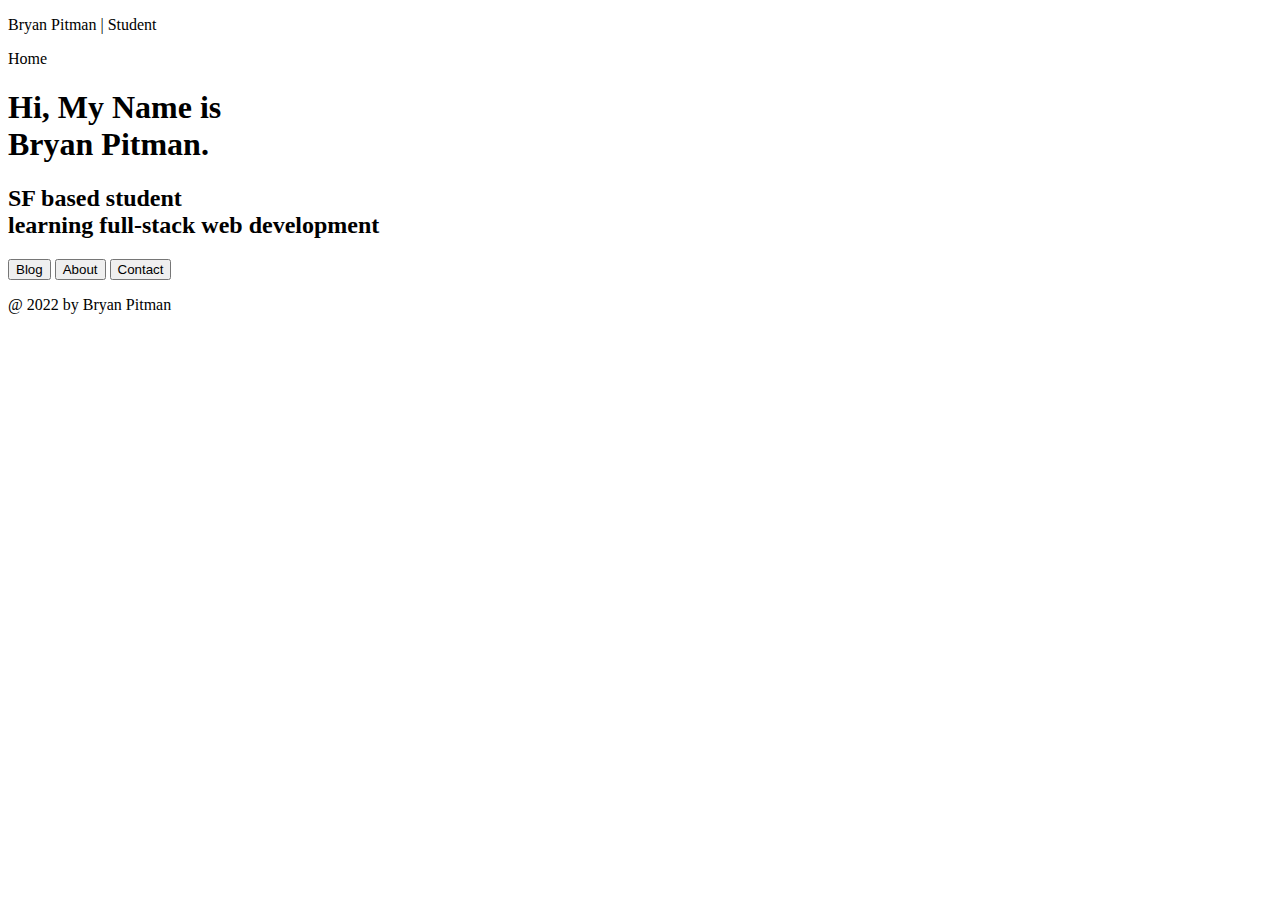
==== index.html @ b02230cf "added html pages" ====
<!DOCTYPE html>
<html lang="en">
  <head>
    <meta charset="UTF-8">
    <meta http-equiv="X-UA-Compatible" content="IE=edge">
    <meta name="viewport" content="width=device-width, initial-scale=1.0">
    <title>Bryan Pitman</title>
    <link rel="stylesheet" href="css/style.css">
  </head>
  <body>
    <header>
      <section id="headerLeft">
        <p>Bryan Pitman | Student</p>
      </section>
     <section id="headerRight">
        <p>Home</p>
      </section>


    </header>
    <main>
      <section>
        <h1>Hi, My Name is <br> Bryan Pitman. </h1>
        <h2>SF based student <br> learning full-stack web development</h2>
        <button>Blog</button>
        <button>About</button>
        <button>Contact</button>

      </section>
    </main>
    <footer>
      <section id="footerTop"> </section>
      <p>@ 2022 by Bryan Pitman</p>
    </footer>
  <script type="text/javascript" src="js/main.js"></script>

  </body>
</html>
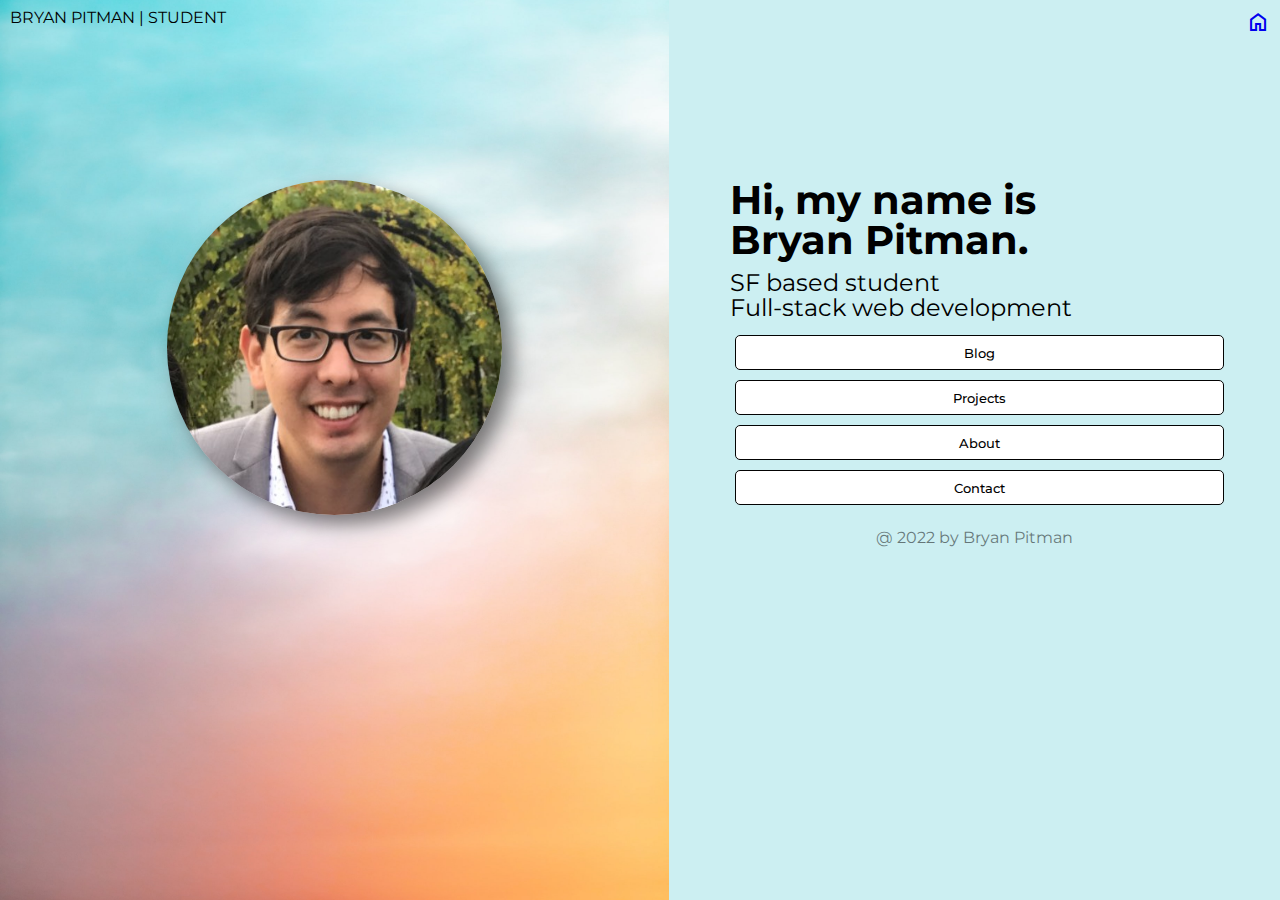
==== commit 37877392: "finished index, wip about" ====
--- a/index.html
+++ b/index.html
@@ -6,32 +6,62 @@
     <meta name="viewport" content="width=device-width, initial-scale=1.0">
     <title>Bryan Pitman</title>
     <link rel="stylesheet" href="css/style.css">
+    <link rel="preconnect" href="https://fonts.googleapis.com">
+    <link rel="preconnect" href="https://fonts.gstatic.com" crossorigin>
+    <link href="https://fonts.googleapis.com/css2?family=Montserrat+Alternates&family=Montserrat:wght@400;500;900&family=Roboto&display=swap" rel="stylesheet">
+    <link rel="stylesheet" href="https://fonts.googleapis.com/css2?family=Material+Symbols+Outlined:opsz,wght,FILL,GRAD@48,400,0,0" />
   </head>
   <body>
     <header>
-      <section id="headerLeft">
+      <!-- <section id="headerLeft">
         <p>Bryan Pitman | Student</p>
-      </section>
-     <section id="headerRight">
+      </section> -->
+     <!-- <section id="headerRight">
         <p>Home</p>
-      </section>
+      </section> -->
+
+
 
 
     </header>
     <main>
-      <section>
-        <h1>Hi, My Name is <br> Bryan Pitman. </h1>
-        <h2>SF based student <br> learning full-stack web development</h2>
-        <button>Blog</button>
-        <button>About</button>
-        <button>Contact</button>
+
+      <section id="visualAid">
+        <div class="nameHeader">
+          <p>BRYAN PITMAN | STUDENT</p>
+        </div>
+        <img id='me' src="/photos/photome.jpg" alt="personal photo">
+
+
+      </section>
+      <section id="mainContent">
+        <nav>
+          <a href="index.html"><span class="material-symbols-outlined">
+            home
+            </span></a>
+          <!-- <a href="contact.html">Contact</a>
+          <a href="about.html">About</a> -->
+        </nav>
+        <section class="detailsWrapper">
+          <h1>Hi, my name is <br> Bryan Pitman.  </h1>
+          <span class="subtitle">SF based student
+          <br>Full-stack web development</span>
+
+          <div class="buttons">
+            <a class="buttonLink" href="blog.html"><button>Blog</button></a>
+            <a class="buttonLink" href="projects.html"><button>Projects</button></a>
+            <a class="buttonLink" href="about.html"><button>About</button></a>
+            <a class="buttonLink" href="contact.html"><button>Contact</button></a>
+          </div>
+        </section>
+        <footer>
+          <section id="footerTop"> </section>
+          <p>@ 2022 by Bryan Pitman</p>
+        </footer>
 
       </section>
     </main>
-    <footer>
-      <section id="footerTop"> </section>
-      <p>@ 2022 by Bryan Pitman</p>
-    </footer>
+
   <script type="text/javascript" src="js/main.js"></script>
 
   </body>
--- a/css/style.css
+++ b/css/style.css
@@ -0,0 +1,159 @@
+/* I used meyer reset on lines 1 -49
+   http://meyerweb.com/eric/tools/css/reset/
+   v2.0 | 20110126
+   License: none (public domain)
+*/
+
+html, body, div, span, applet, object, iframe,
+h1, h2, h3, h4, h5, h6, p, blockquote, pre,
+a, abbr, acronym, address, big, cite, code,
+del, dfn, em, img, ins, kbd, q, s, samp,
+small, strike, strong, sub, sup, tt, var,
+b, u, i, center,
+dl, dt, dd, ol, ul, li,
+fieldset, form, label, legend,
+table, caption, tbody, tfoot, thead, tr, th, td,
+article, aside, canvas, details, embed,
+figure, figcaption, footer, header, hgroup,
+menu, nav, output, ruby, section, summary,
+time, mark, audio, video {
+	margin: 0;
+	padding: 0;
+	border: 0;
+	font-size: 100%;
+	font: inherit;
+	vertical-align: baseline;
+}
+/* HTML5 display-role reset for older browsers */
+article, aside, details, figcaption, figure,
+footer, header, hgroup, menu, nav, section {
+	display: block;
+}
+body {
+	line-height: 1;
+}
+ol, ul {
+	list-style: none;
+}
+blockquote, q {
+	quotes: none;
+}
+blockquote:before, blockquote:after,
+q:before, q:after {
+	content: '';
+	content: none;
+}
+table {
+	border-collapse: collapse;
+	border-spacing: 0;
+}
+
+nav {
+    height: 20%;
+    width: 100%;
+    display: flex;
+    justify-content: flex-end;
+    font-family: 'Montserrat', sans-serif;
+}
+
+nav a {
+    margin: 10px;
+    text-decoration: none;
+}
+
+main {
+    min-height: 100vh;
+    display:flex;
+}
+
+#visualAid {
+    display: flex;
+    flex-direction: column;
+    flex-grow: 1;
+    align-items:center;
+    font-family: 'Montserrat', sans-serif;
+    background: url(/photos/multicolor.jpg);
+    background-repeat: no-repeat;
+    background-position: 50% 50%;
+    background-size:cover;
+}
+
+.nameHeader {
+    height: 20%;
+    width: 100%;
+}
+
+.nameHeader p {
+    margin: 10px;
+}
+
+#me {
+
+    border-radius: 50%;
+    box-shadow: 10px 10px 20px 0px rgb(0, 0, 0, 50%);
+    width: 50%;
+  }
+
+.detailsWrapper {
+    display: flex;
+    flex-direction: column;
+    width: 80%;
+}
+
+#mainContent {
+    flex-grow: 1;
+    align-items: center;
+    display: flex;
+    flex-direction: column;
+    background-color: rgb(204, 239, 242) ;
+    font-family: 'Montserrat', sans-serif;
+
+}
+
+h1 {
+    display: flex;
+    font-size: 2.5em;
+    font-weight: 700;
+}
+
+.subtitle {
+    margin: 10px 0px;
+    font-size: 1.5em;
+    line-height: 25px;
+}
+
+.buttons {
+    display: flex;
+    flex-direction: column;
+    align-items: center;
+}
+
+.buttonLink {
+    width: 100%;
+}
+
+a button {
+
+    border-radius: 5px;
+    font-family: 'Montserrat', sans-serif;
+    font-weight:500;
+    width: 100%;
+    height: 35px;
+    margin: 5px;
+    border: 1px solid #030303;
+    color: black;
+    background-color: white;
+    border-radius:5px
+  }
+
+  button:hover {
+    background-color:black;
+    color: white;
+    transition: 0.1s;
+}
+
+  footer{
+    padding-top: 20px;
+    opacity: 50%;
+
+  }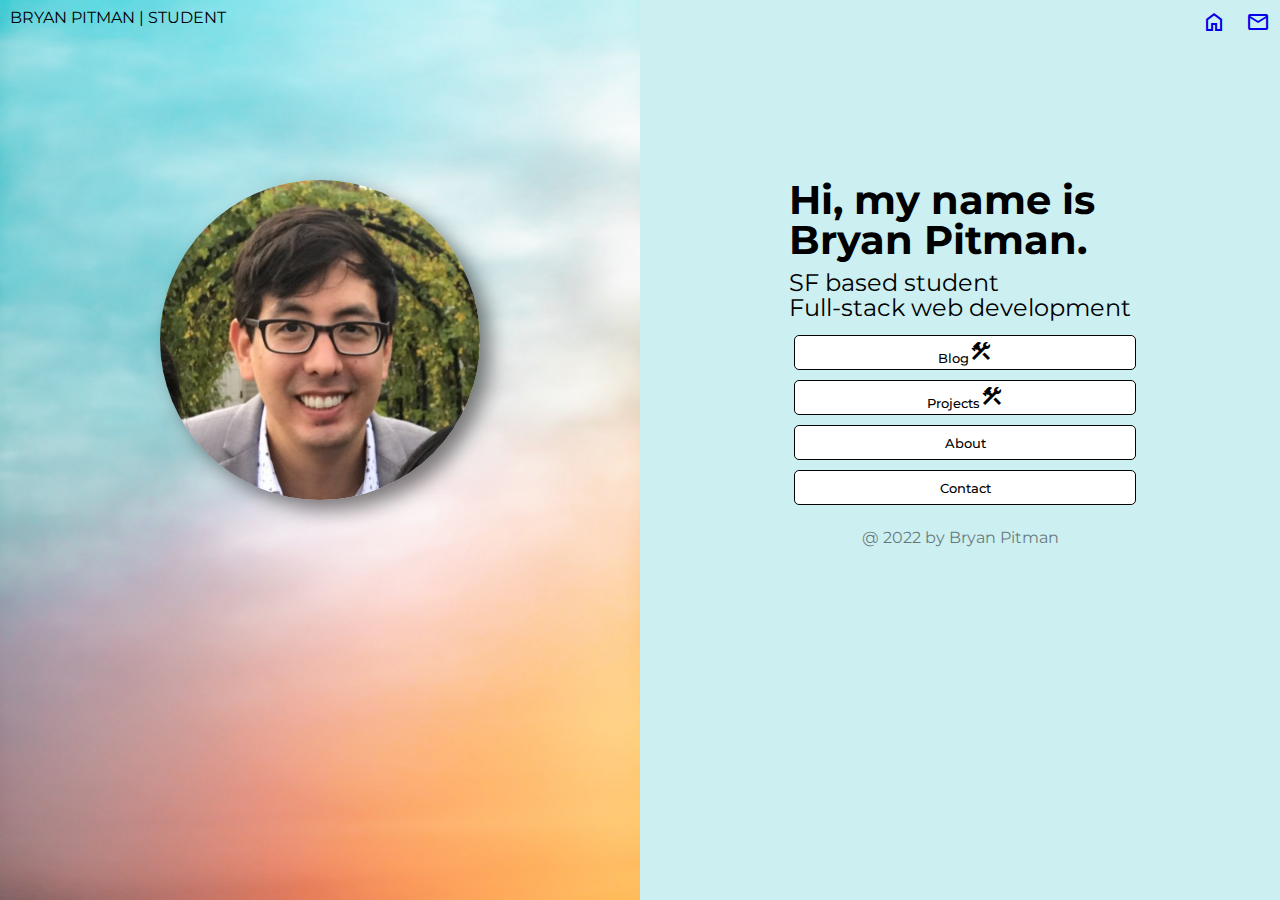
==== commit b8c26e9d: "finished index,about and contact" ====
--- a/index.html
+++ b/index.html
@@ -1,68 +1,77 @@
 <!DOCTYPE html>
 <html lang="en">
-  <head>
-    <meta charset="UTF-8">
-    <meta http-equiv="X-UA-Compatible" content="IE=edge">
-    <meta name="viewport" content="width=device-width, initial-scale=1.0">
-    <title>Bryan Pitman</title>
-    <link rel="stylesheet" href="css/style.css">
-    <link rel="preconnect" href="https://fonts.googleapis.com">
-    <link rel="preconnect" href="https://fonts.gstatic.com" crossorigin>
-    <link href="https://fonts.googleapis.com/css2?family=Montserrat+Alternates&family=Montserrat:wght@400;500;900&family=Roboto&display=swap" rel="stylesheet">
-    <link rel="stylesheet" href="https://fonts.googleapis.com/css2?family=Material+Symbols+Outlined:opsz,wght,FILL,GRAD@48,400,0,0" />
-  </head>
-  <body>
-    <header>
-      <!-- <section id="headerLeft">
-        <p>Bryan Pitman | Student</p>
-      </section> -->
-     <!-- <section id="headerRight">
-        <p>Home</p>
-      </section> -->
+
+<head>
+  <meta charset="UTF-8">
+  <meta http-equiv="X-UA-Compatible" content="IE=edge">
+  <meta name="viewport" content="width=device-width, initial-scale=1.0">
+  <title>Bryan Pitman</title>
+  <link rel="stylesheet" href="css/style.css">
+  <link rel="preconnect" href="https://fonts.googleapis.com">
+  <link rel="preconnect" href="https://fonts.gstatic.com" crossorigin>
+  <link
+    href="https://fonts.googleapis.com/css2?family=Montserrat+Alternates&family=Montserrat:wght@400;500;900&family=Roboto&display=swap"
+    rel="stylesheet">
+  <link rel="stylesheet"
+    href="https://fonts.googleapis.com/css2?family=Material+Symbols+Outlined:opsz,wght,FILL,GRAD@48,400,0,0" />
+  <link rel="stylesheet"
+    href="https://fonts.googleapis.com/css2?family=Material+Symbols+Outlined:opsz,wght,FILL,GRAD@20..48,100..700,0..1,-50..200" />
+  <link rel="stylesheet"
+    href="https://fonts.googleapis.com/css2?family=Material+Symbols+Outlined:opsz,wght,FILL,GRAD@20..48,100..700,0..1,-50..200" />
+  <link rel="stylesheet"
+    href="https://fonts.googleapis.com/css2?family=Material+Symbols+Outlined:opsz,wght,FILL,GRAD@20..48,100..700,0..1,-50..200" />
+  <link rel="stylesheet"
+    href="https://fonts.googleapis.com/css2?family=Material+Symbols+Outlined:opsz,wght,FILL,GRAD@20..48,100..700,0..1,-50..200" />
+</head>
+
+<body>
+  <header>
+  </header>
+  <main>
+
+    <section id="visualAid">
+      <div class="nameHeader">
+        <p>BRYAN PITMAN | STUDENT</p>
+      </div>
+      <img id='me' src="/photos/photome.jpg" alt="personal photo">
 
 
-
-
-    </header>
-    <main>
-
-      <section id="visualAid">
-        <div class="nameHeader">
-          <p>BRYAN PITMAN | STUDENT</p>
-        </div>
-        <img id='me' src="/photos/photome.jpg" alt="personal photo">
-
-
-      </section>
-      <section id="mainContent">
-        <nav>
-          <a href="index.html"><span class="material-symbols-outlined">
-            home
-            </span></a>
-          <!-- <a href="contact.html">Contact</a>
-          <a href="about.html">About</a> -->
-        </nav>
-        <section class="detailsWrapper">
-          <h1>Hi, my name is <br> Bryan Pitman.  </h1>
-          <span class="subtitle">SF based student
+    </section>
+    <section id="mainContent">
+      <nav>
+        <a href="index.html"><span class="material-symbols-outlined">home</span></a>
+        <a href="mailto:pitman.bryan@gmail.com?subject=Reaching%20Out&body=How%20are%20you">
+          <span class="material-symbols-outlined">
+            mail
+          </span>
+        </a>
+      </nav>
+      <section class="detailsWrapper">
+        <h1>Hi, my name is <br> Bryan Pitman. </h1>
+        <span class="subtitle">SF based student
           <br>Full-stack web development</span>
 
-          <div class="buttons">
-            <a class="buttonLink" href="blog.html"><button>Blog</button></a>
-            <a class="buttonLink" href="projects.html"><button>Projects</button></a>
-            <a class="buttonLink" href="about.html"><button>About</button></a>
-            <a class="buttonLink" href="contact.html"><button>Contact</button></a>
-          </div>
-        </section>
-        <footer>
-          <section id="footerTop"> </section>
-          <p>@ 2022 by Bryan Pitman</p>
-        </footer>
+        <div class="buttons">
+          <a class="buttonLink" href="blog.html"><button>Blog<span class="material-symbols-outlined">
+                construction
+              </span></button></a>
+          <a class="buttonLink" href="projects.html"><button>Projects<span class="material-symbols-outlined">
+                construction
+              </span></button></a>
+          <a class="buttonLink" href="about.html"><button>About</button></a>
+          <a class="buttonLink" href="contact.html"><button>Contact</button></a>
+        </div>
+      </section>
+      <footer>
+        <section id="footerTop"> </section>
+        <p>@ 2022 by Bryan Pitman</p>
+      </footer>
 
-      </section>
-    </main>
+    </section>
+  </main>
 
   <script type="text/javascript" src="js/main.js"></script>
 
-  </body>
+</body>
+
 </html>--- a/css/style.css
+++ b/css/style.css
@@ -4,48 +4,135 @@
    License: none (public domain)
 */
 
-html, body, div, span, applet, object, iframe,
-h1, h2, h3, h4, h5, h6, p, blockquote, pre,
-a, abbr, acronym, address, big, cite, code,
-del, dfn, em, img, ins, kbd, q, s, samp,
-small, strike, strong, sub, sup, tt, var,
-b, u, i, center,
-dl, dt, dd, ol, ul, li,
-fieldset, form, label, legend,
-table, caption, tbody, tfoot, thead, tr, th, td,
-article, aside, canvas, details, embed,
-figure, figcaption, footer, header, hgroup,
-menu, nav, output, ruby, section, summary,
-time, mark, audio, video {
-	margin: 0;
-	padding: 0;
-	border: 0;
-	font-size: 100%;
-	font: inherit;
-	vertical-align: baseline;
-}
+html,
+body,
+div,
+span,
+applet,
+object,
+iframe,
+h1,
+h2,
+h3,
+h4,
+h5,
+h6,
+p,
+blockquote,
+pre,
+a,
+abbr,
+acronym,
+address,
+big,
+cite,
+code,
+del,
+dfn,
+em,
+img,
+ins,
+kbd,
+q,
+s,
+samp,
+small,
+strike,
+strong,
+sub,
+sup,
+tt,
+var,
+b,
+u,
+i,
+center,
+dl,
+dt,
+dd,
+ol,
+ul,
+li,
+fieldset,
+form,
+label,
+legend,
+table,
+caption,
+tbody,
+tfoot,
+thead,
+tr,
+th,
+td,
+article,
+aside,
+canvas,
+details,
+embed,
+figure,
+figcaption,
+footer,
+header,
+hgroup,
+menu,
+nav,
+output,
+ruby,
+section,
+summary,
+time,
+mark,
+audio,
+video {
+    margin: 0;
+    padding: 0;
+    border: 0;
+    font-size: 100%;
+    font: inherit;
+    vertical-align: baseline;
+}
+
 /* HTML5 display-role reset for older browsers */
-article, aside, details, figcaption, figure,
-footer, header, hgroup, menu, nav, section {
-	display: block;
-}
+article,
+aside,
+details,
+figcaption,
+figure,
+footer,
+header,
+hgroup,
+menu,
+nav,
+section {
+    display: block;
+}
+
 body {
-	line-height: 1;
-}
-ol, ul {
-	list-style: none;
-}
-blockquote, q {
-	quotes: none;
-}
-blockquote:before, blockquote:after,
-q:before, q:after {
-	content: '';
-	content: none;
-}
+    line-height: 1;
+}
+
+ol,
+ul {
+    list-style: none;
+}
+
+blockquote,
+q {
+    quotes: none;
+}
+
+blockquote:before,
+blockquote:after,
+q:before,
+q:after {
+    content: '';
+    content: none;
+}
+
 table {
-	border-collapse: collapse;
-	border-spacing: 0;
+    border-collapse: collapse;
+    border-spacing: 0;
 }
 
 nav {
@@ -63,19 +150,20 @@
 
 main {
     min-height: 100vh;
-    display:flex;
+    display: flex;
 }
 
 #visualAid {
+    width: 50%;
     display: flex;
     flex-direction: column;
     flex-grow: 1;
-    align-items:center;
+    align-items: center;
     font-family: 'Montserrat', sans-serif;
     background: url(/photos/multicolor.jpg);
     background-repeat: no-repeat;
     background-position: 50% 50%;
-    background-size:cover;
+    background-size: cover;
 }
 
 .nameHeader {
@@ -87,25 +175,57 @@
     margin: 10px;
 }
 
+#boatdog {
+
+    border-radius: 5%;
+    box-shadow: 10px 10px 20px 0px rgb(0, 0, 0, 50%);
+    width: 50%;
+}
+
 #me {
-
     border-radius: 50%;
     box-shadow: 10px 10px 20px 0px rgb(0, 0, 0, 50%);
     width: 50%;
-  }
+}
+
+#firstParagraph {
+    line-height: 1.5;
+    margin: 0 10px
+}
+
+#secondParagraph,
+#thirdParagraph {
+    line-height: 1.5;
+    margin: 30px 10px
+}
+
+#photoWork {
+    margin-top: 30px;
+    border-radius: 5%;
+    box-shadow: 0px 0px 20px 10px rgb(0, 0, 0, 50%);
+    width: 50%;
+}
+
+#codePhoto {
+
+    border-radius: 5%;
+    box-shadow: 10px 10px 20px 0px rgb(0, 0, 0, 50%);
+    width: 100%;
+}
 
 .detailsWrapper {
     display: flex;
     flex-direction: column;
-    width: 80%;
+    max-width: 400px;
 }
 
 #mainContent {
     flex-grow: 1;
+    width: 50%;
     align-items: center;
     display: flex;
     flex-direction: column;
-    background-color: rgb(204, 239, 242) ;
+    background-color: rgb(204, 239, 242);
     font-family: 'Montserrat', sans-serif;
 
 }
@@ -136,24 +256,24 @@
 
     border-radius: 5px;
     font-family: 'Montserrat', sans-serif;
-    font-weight:500;
+    font-weight: 500;
     width: 100%;
     height: 35px;
     margin: 5px;
     border: 1px solid #030303;
     color: black;
     background-color: white;
-    border-radius:5px
-  }
-
-  button:hover {
-    background-color:black;
+    border-radius: 5px
+}
+
+button:hover {
+    background-color: black;
     color: white;
     transition: 0.1s;
 }
 
-  footer{
+footer {
     padding-top: 20px;
     opacity: 50%;
 
-  }+}